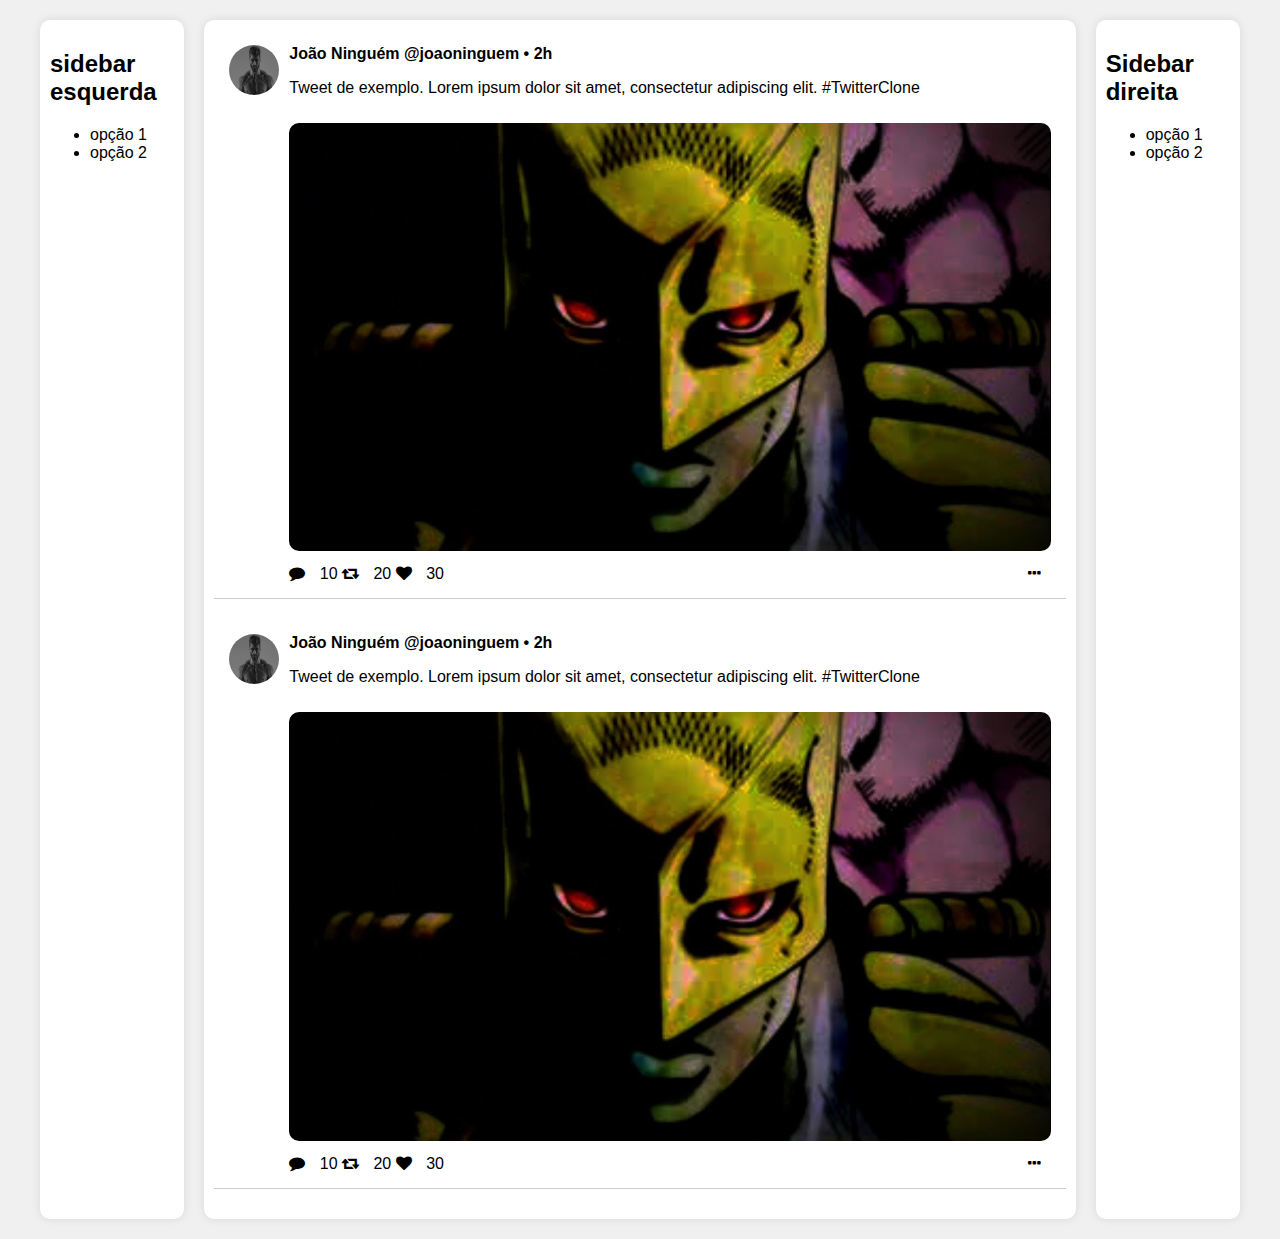
==== dashboard.html @ 6fdc84f4 "preparando frontend da dashboard" ====
<!DOCTYPE html>
<html lang="en">
<head>
  <meta charset="UTF-8">
  <meta name="viewport" content="width=device-width, initial-scale=1.0">
  <link rel="stylesheet" href="https://cdnjs.cloudflare.com/ajax/libs/font-awesome/4.7.0/css/font-awesome.min.css">
  <title>Twitter Clone</title>
  <style>
    body {
      font-family: Arial, sans-serif;
      margin: 0;
      padding: 0;
      background-color: #f0f0f0;
    }

    #container {
      display: flex;
      justify-content: space-between;
      max-width: 1200px;
      margin: 0 auto;
      padding: 20px;
    }

    #left-sidebar, #right-sidebar, #tweet-container {
      background-color: #fff;
      border-radius: 10px;
      box-shadow: 0 0 10px rgba(0, 0, 0, 0.1);
    }

    #left-sidebar, #right-sidebar {
      width: 200px;
      padding: 10px;
    }

    #left-sidebar {
      margin-right: 20px;
    }

    #right-sidebar {
      margin-left: 20px;
    }

    #tweet-container {
      flex-grow: 1;
      padding: 10px;
    }

    .tweet {
      margin-bottom: 20px;
      padding: 15px;
      border-bottom: 1px solid #ccc;
      display: flex;
    }

    .user-photo {
      width: 50px;
      height: 50px;
      border-radius: 50%;
      margin-right: 10px;
    }

    .tweet-content {
      flex-grow: 1;
    }

    .tweet-image {
        max-width: 100%;
        height: auto;
        border-radius: 10px;
        margin-top: 10px;
    }
    .user-info {
      font-weight: bold;
    }

    .tweet-options {
      display: flex;
      justify-content: space-between;
      margin-top: 10px;
    }

    .tweet-options i {
      margin-right: 10px;
      cursor: pointer;
    }
  </style>
</head>
<body>

<div id="container">
  <div id="left-sidebar">
    <h2>sidebar esquerda</h2>
    <ul>
      <li>opção 1</li>
      <li>opção 2</li>
    </ul>
  </div>

  <div id="tweet-container">

    <!-- tweet de exemplo -->
    <div class="tweet">
      <img class="user-photo" src="dummy_photo.jpg" alt="User Photo">
      <div class="tweet-content">
        <div class="user-info">
          <span>João Ninguém</span>
          <span>@joaoninguem</span>
          <span>&#8226; 2h</span>
        </div>
        <p>Tweet de exemplo. Lorem ipsum dolor sit amet, consectetur adipiscing elit. #TwitterClone</p>
        <img class="tweet-image" src="dummy_tweet_image.jpg" alt="Tweet Image">
        <div class="tweet-options">
          <div>
            <i class="fa fa-comment"></i> <span>10</span>
            <i class="fa fa-retweet"></i> <span>20</span>
            <i class="fa fa-heart"></i> <span>30</span>
          </div>
          <i class="fa fa-ellipsis-h"></i>
        </div>
      </div>
    </div>

    <!-- outro tweet de exemplo -->
    <div class="tweet">
        <img class="user-photo" src="dummy_photo.jpg" alt="User Photo">
        <div class="tweet-content">
          <div class="user-info">
            <span>João Ninguém</span>
            <span>@joaoninguem</span>
            <span>&#8226; 2h</span>
          </div>
          <p>Tweet de exemplo. Lorem ipsum dolor sit amet, consectetur adipiscing elit. #TwitterClone</p>
          <img class="tweet-image" src="dummy_tweet_image.jpg" alt="Tweet Image">
          <div class="tweet-options">
            <div>
              <i class="fa fa-comment"></i> <span>10</span>
              <i class="fa fa-retweet"></i> <span>20</span>
              <i class="fa fa-heart"></i> <span>30</span>
            </div>
            <i class="fa fa-ellipsis-h"></i>
          </div>
        </div>
      </div>

  </div>

  <div id="right-sidebar">
    <h2>Sidebar direita</h2>
    <ul>
      <li>opção 1</li>
      <li>opção 2</li>
    </ul>
  </div>
</div>

</body>
</html>
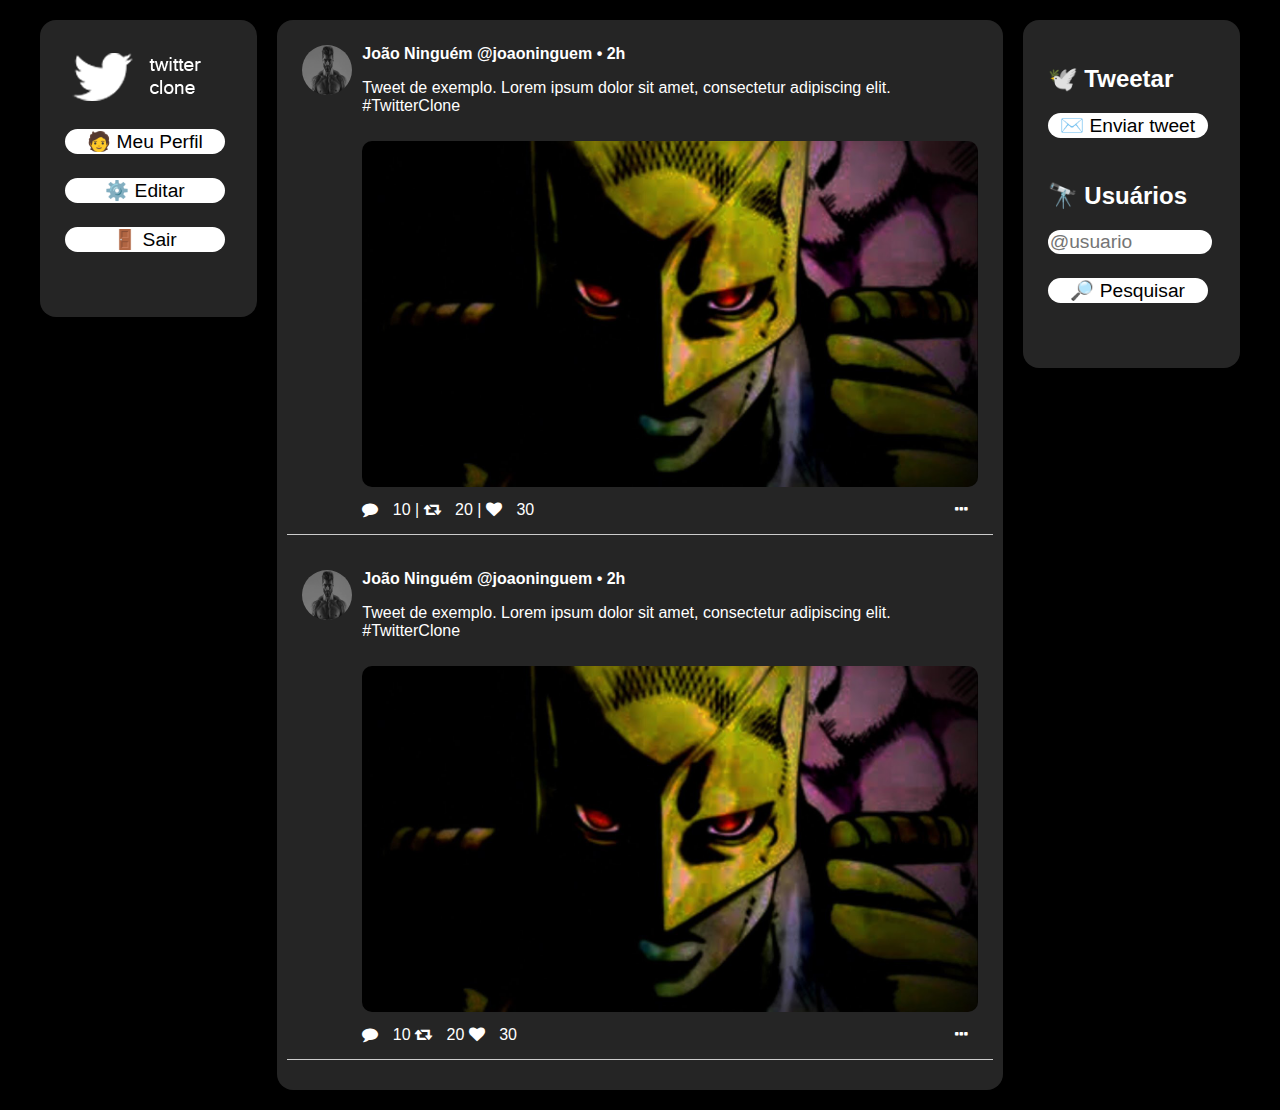
==== commit ce83c361: "atualização no schema.sql e dashboard" ====
--- a/dashboard.html
+++ b/dashboard.html
@@ -5,94 +5,17 @@
   <meta name="viewport" content="width=device-width, initial-scale=1.0">
   <link rel="stylesheet" href="https://cdnjs.cloudflare.com/ajax/libs/font-awesome/4.7.0/css/font-awesome.min.css">
   <title>Twitter Clone</title>
-  <style>
-    body {
-      font-family: Arial, sans-serif;
-      margin: 0;
-      padding: 0;
-      background-color: #f0f0f0;
-    }
-
-    #container {
-      display: flex;
-      justify-content: space-between;
-      max-width: 1200px;
-      margin: 0 auto;
-      padding: 20px;
-    }
-
-    #left-sidebar, #right-sidebar, #tweet-container {
-      background-color: #fff;
-      border-radius: 10px;
-      box-shadow: 0 0 10px rgba(0, 0, 0, 0.1);
-    }
-
-    #left-sidebar, #right-sidebar {
-      width: 200px;
-      padding: 10px;
-    }
-
-    #left-sidebar {
-      margin-right: 20px;
-    }
-
-    #right-sidebar {
-      margin-left: 20px;
-    }
-
-    #tweet-container {
-      flex-grow: 1;
-      padding: 10px;
-    }
-
-    .tweet {
-      margin-bottom: 20px;
-      padding: 15px;
-      border-bottom: 1px solid #ccc;
-      display: flex;
-    }
-
-    .user-photo {
-      width: 50px;
-      height: 50px;
-      border-radius: 50%;
-      margin-right: 10px;
-    }
-
-    .tweet-content {
-      flex-grow: 1;
-    }
-
-    .tweet-image {
-        max-width: 100%;
-        height: auto;
-        border-radius: 10px;
-        margin-top: 10px;
-    }
-    .user-info {
-      font-weight: bold;
-    }
-
-    .tweet-options {
-      display: flex;
-      justify-content: space-between;
-      margin-top: 10px;
-    }
-
-    .tweet-options i {
-      margin-right: 10px;
-      cursor: pointer;
-    }
-  </style>
+  <link rel="stylesheet" href="css/dashboard.css">
 </head>
 <body>
 
 <div id="container">
   <div id="left-sidebar">
-    <h2>sidebar esquerda</h2>
-    <ul>
-      <li>opção 1</li>
-      <li>opção 2</li>
+    <img src="images/twitter-clone.png">
+    <ul style="padding-left: 0;">
+      <button class='dashboard-button'>🧑 Meu Perfil</button>
+      <button class='dashboard-button'>⚙️ Editar</button>
+      <button class='dashboard-button'>🚪 Sair</button>
     </ul>
   </div>
 
@@ -111,8 +34,8 @@
         <img class="tweet-image" src="dummy_tweet_image.jpg" alt="Tweet Image">
         <div class="tweet-options">
           <div>
-            <i class="fa fa-comment"></i> <span>10</span>
-            <i class="fa fa-retweet"></i> <span>20</span>
+            <i class="fa fa-comment"></i> <span>10 |</span>
+            <i class="fa fa-retweet"></i> <span>20 |</span>
             <i class="fa fa-heart"></i> <span>30</span>
           </div>
           <i class="fa fa-ellipsis-h"></i>
@@ -145,10 +68,15 @@
   </div>
 
   <div id="right-sidebar">
-    <h2>Sidebar direita</h2>
-    <ul>
-      <li>opção 1</li>
-      <li>opção 2</li>
+    <h2>🕊️ Tweetar</h2>
+    <ul style="padding-left: 0;">
+      <button class="dashboard-button">✉️ Enviar tweet</button>
+    </ul>
+
+    <h2>🔭 Usuários</h2>
+    <ul style="padding-left: 0;">
+      <input class="dashboard-button" placeholder="@usuario">
+      <button class='dashboard-button'>🔎 Pesquisar</button>
     </ul>
   </div>
 </div>
--- a/css/dashboard.css
+++ b/css/dashboard.css
@@ -0,0 +1,97 @@
+body {
+    font-family: Arial, sans-serif;
+    color: white;
+    margin: 0;
+    padding: 0;
+    background-color: rgb(0, 0, 0)
+}
+
+#container {
+    display: flex;
+    justify-content: space-between;
+    max-width: 1200px;
+    margin: 0 auto;
+    padding: 20px;
+}
+
+#left-sidebar, #right-sidebar, #tweet-container {
+    border: white;
+    background-color: rgb(37, 37, 37);
+    border-radius: 1rem;
+    height: fit-content;
+}
+
+#left-sidebar, #right-sidebar {
+    width: 325px;
+    padding: 25px;
+}
+
+#left-sidebar {
+    margin-right: 20px;
+}
+
+#right-sidebar {
+    margin-left: 20px;
+}
+
+#tweet-container {
+    flex-grow: 1;
+    padding: 10px;
+}
+
+.tweet {
+    margin-bottom: 20px;
+    padding: 15px;
+    border-bottom: 1px solid #ccc;
+    display: flex;
+}
+
+.user-photo {
+    width: 50px;
+    height: 50px;
+    border-radius: 50%;
+    margin-right: 10px;
+}
+
+.tweet-content {
+    flex-grow: 1;
+}
+
+.tweet-image {
+    max-width: 100%;
+    height: auto;
+    border-radius: 10px;
+    margin-top: 10px;
+}
+
+.user-info {
+    font-weight: bold;
+}
+
+.tweet-options {
+    display: flex;
+    justify-content: space-between;
+    margin-top: 10px;
+}
+
+.tweet-options i {
+    margin-right: 10px;
+    cursor: pointer;
+}
+
+.dashboard-button {
+    background-color: #ffffff;
+    color: #000000;
+    transition: background-color 0.3s ease-in-out;
+    font-size: 1.2rem;
+    cursor: pointer;
+    width: 10rem;
+    border: 0;
+    border-radius: 1rem;
+    margin-bottom: 1.5rem;
+}
+
+.dashboard-button:hover {
+    background-color: #2c0d49;
+    color: #ffffff;
+}
